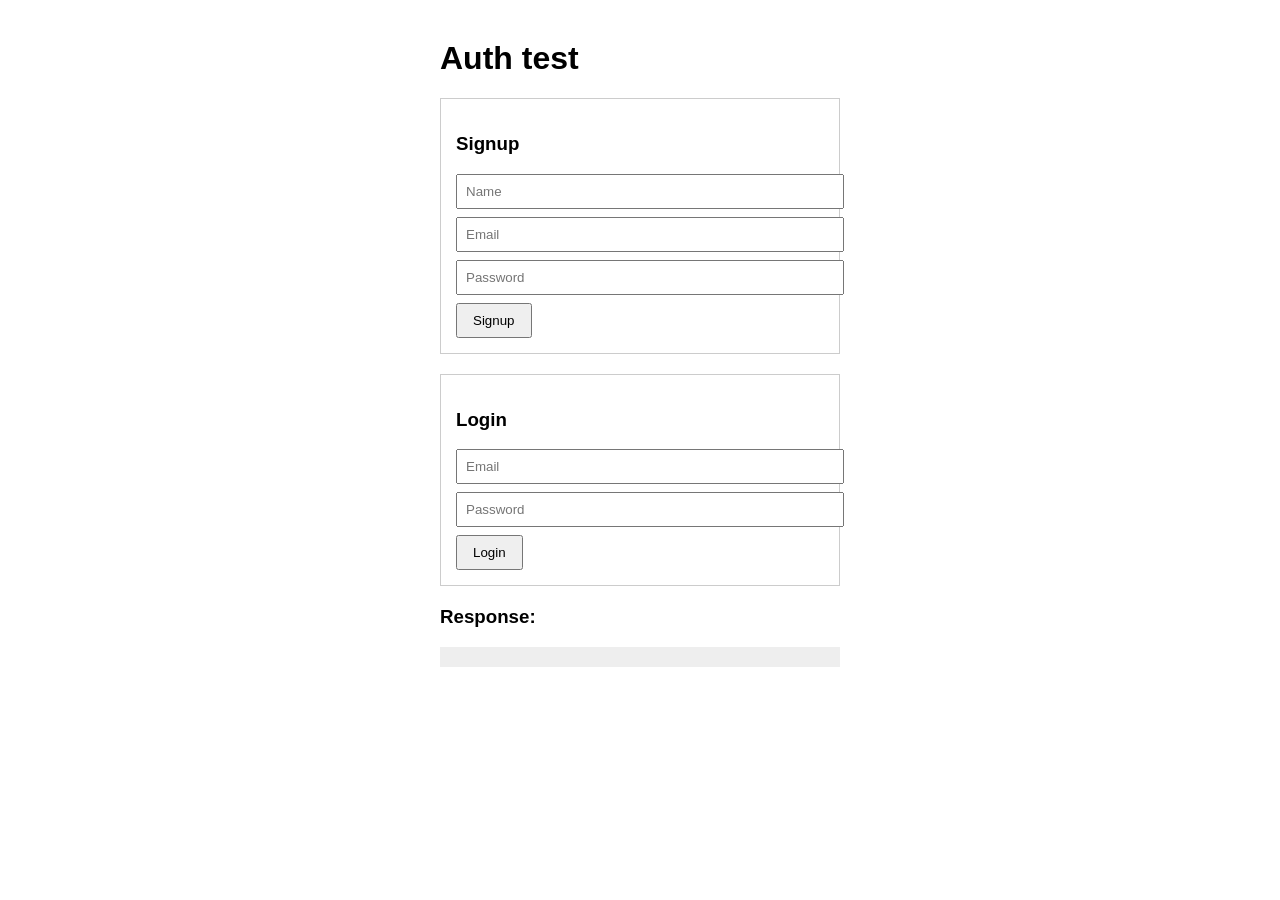
==== web/test_auth.html @ c8af8198 "A sessions table has been created in the db, a simple interface for testing auth has been implemente" ====
<!DOCTYPE html>
<html lang="uk">
<head>
    <meta charset="UTF-8">
    <title>Auth Test</title>
    <style>
        body {
            font-family: Arial, sans-serif;
            max-width: 400px;
            margin: 40px auto;
        }

        input {
            display: block;
            width: 100%;
            margin: 8px 0;
            padding: 8px;
        }

        button {
            padding: 8px 15px;
            cursor: pointer;
        }

        .box {
            border: 1px solid #ccc;
            padding: 15px;
            margin-bottom: 20px;
        }

        pre {
            background: #eee;
            padding: 10px;
        }
    </style>
</head>

<body>

<h1>Auth test</h1>

<div class="box">
    <h3>Signup</h3>

    <input id="signup-name" placeholder="Name">
    <input id="signup-email" placeholder="Email">
    <input id="signup-password" placeholder="Password" type="password">

    <button onclick="signup()">Signup</button>
</div>


<div class="box">
    <h3>Login</h3>

    <input id="login-email" placeholder="Email">
    <input id="login-password" placeholder="Password" type="password">

    <button onclick="login()">Login</button>
</div>


<h3>Response:</h3>
<pre id="result"></pre>


<script>

function show(data) {
    document.getElementById("result").textContent =
        JSON.stringify(data, null, 2);
}


async function signup() {

    const response = await fetch("/auth/signup", {
        method: "POST",
        headers: {
            "Content-Type": "application/json"
        },
        body: JSON.stringify({
            name: document.getElementById("signup-name").value,
            email: document.getElementById("signup-email").value,
            password: document.getElementById("signup-password").value
        })
    });

    const data = await response.text();

    show({
        status: response.status,
        response: data
    });
}



async function login() {

    const response = await fetch("/auth/login", {
        method: "POST",
        headers: {
            "Content-Type": "application/json"
        },
        body: JSON.stringify({
            email: document.getElementById("login-email").value,
            password: document.getElementById("login-password").value
        })
    });

    const data = await response.json();

    show({
        status: response.status,
        response: data
    });
}

</script>

</body>
</html>
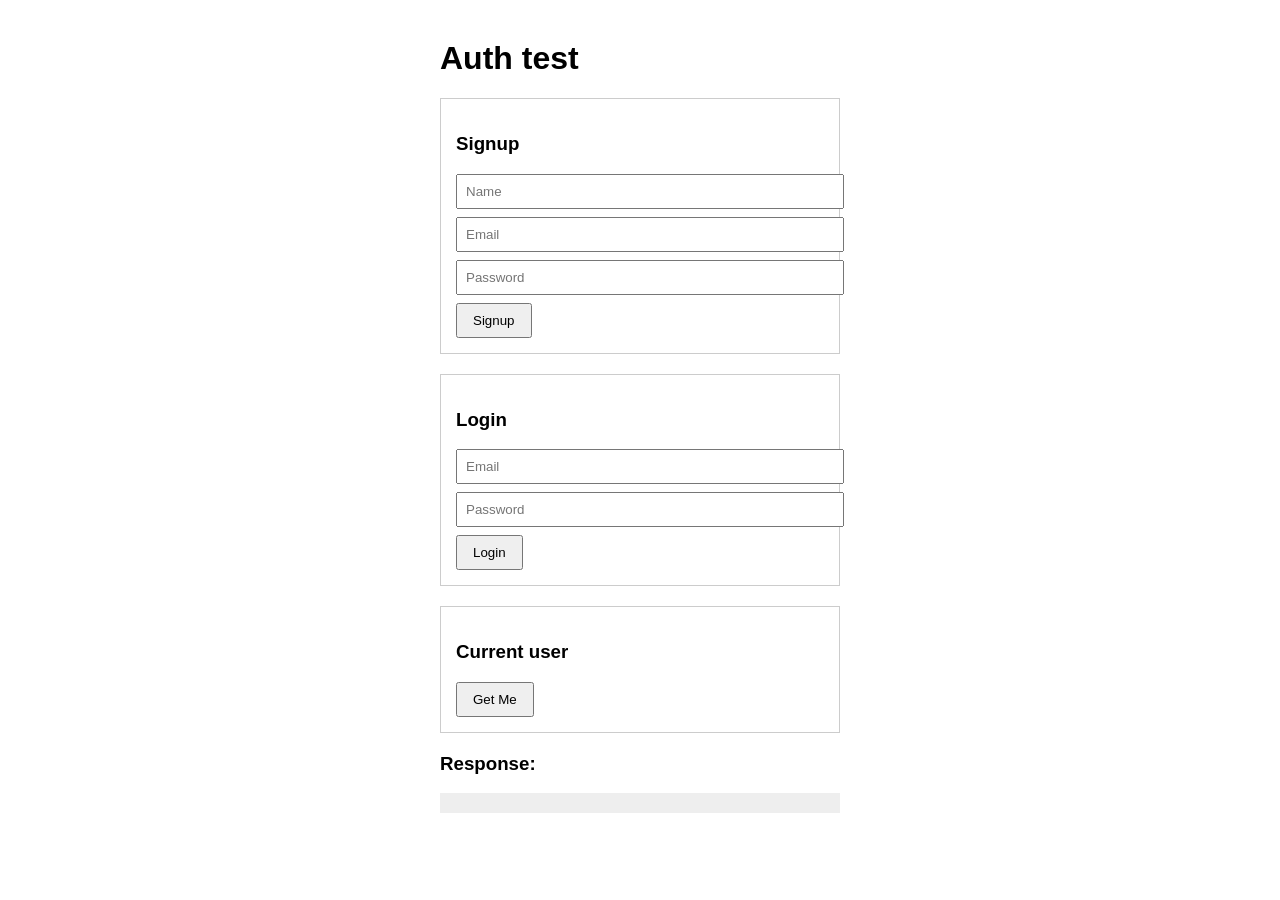
==== commit 1476d455: "Added auth/me which returns user data depending on the token." ====
--- a/web/test_auth.html
+++ b/web/test_auth.html
@@ -59,6 +59,11 @@
     <button onclick="login()">Login</button>
 </div>
 
+<div class="box">
+    <h3>Current user</h3>
+
+    <button onclick="getMe()">Get Me</button>
+</div>
 
 <h3>Response:</h3>
 <pre id="result"></pre>
@@ -94,8 +99,7 @@
     });
 }
 
-
-
+let accessToken
 async function login() {
 
     const response = await fetch("/auth/login", {
@@ -110,6 +114,26 @@
     });
 
     const data = await response.json();
+if (response.ok) {
+        accessToken = data.access_token;
+    }
+    show({
+        status: response.status,
+        response: data
+    });
+}
+
+async function getMe() {
+
+    const response = await fetch("/auth/me", {
+        method: "GET",
+        headers: {
+            "Authorization": "Bearer " + accessToken
+        }
+    });
+
+
+    const data = await response.json();
 
     show({
         status: response.status,
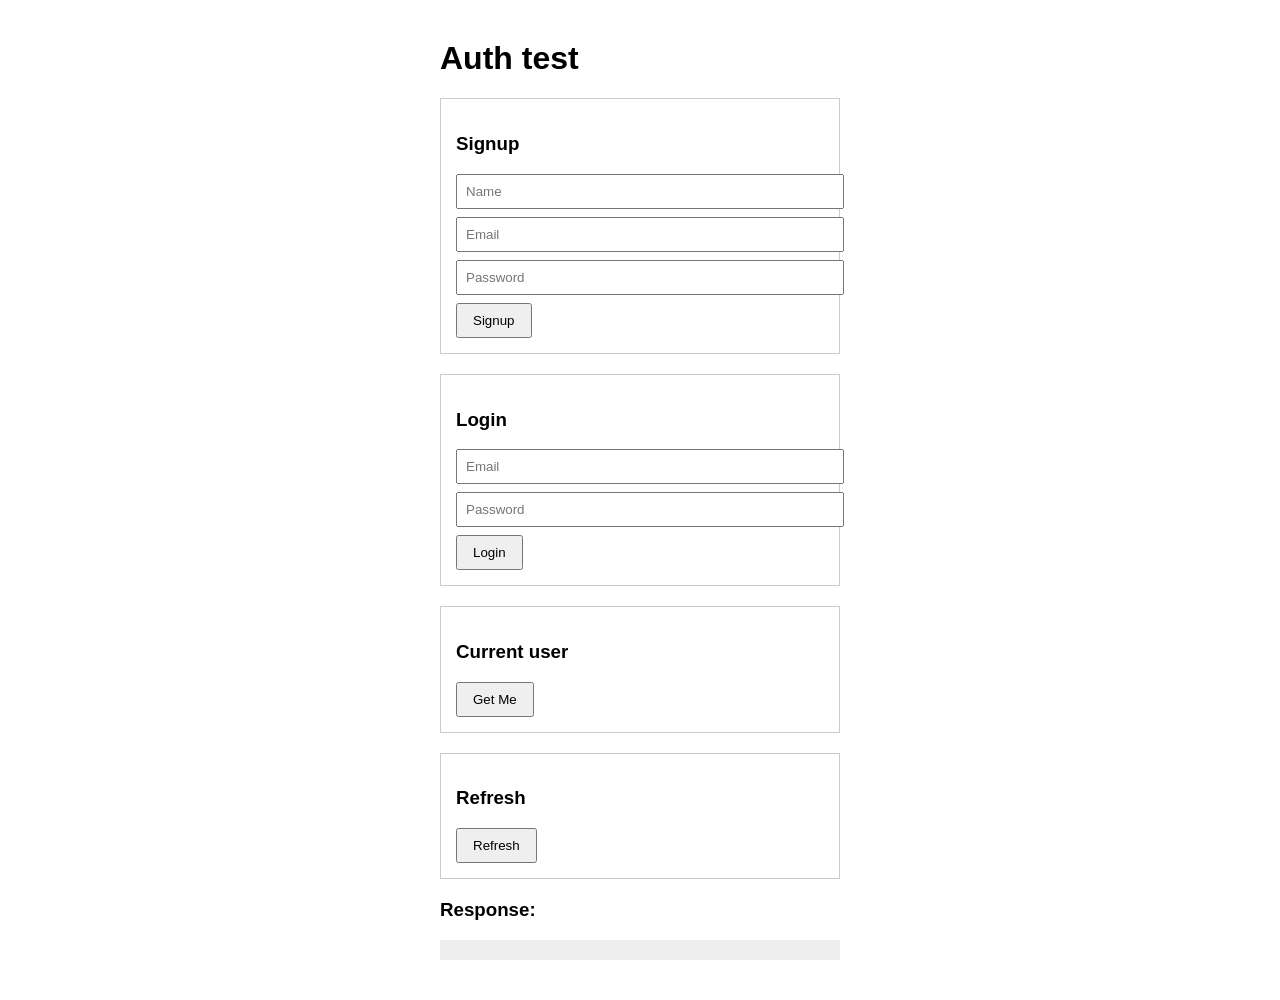
==== commit 1703e06f: "Refresh token rotation has been implemented." ====
--- a/web/test_auth.html
+++ b/web/test_auth.html
@@ -64,6 +64,14 @@
 
     <button onclick="getMe()">Get Me</button>
 </div>
+
+<div class="box">
+    <h3>Refresh</h3>
+
+    <button onclick="refresh()">Refresh</button>
+</div>
+
+
 
 <h3>Response:</h3>
 <pre id="result"></pre>
@@ -141,6 +149,28 @@
     });
 }
 
+async function refresh() {
+
+    const response = await fetch("/auth/refresh", {
+        method: "POST",
+        headers: {
+            "Authorization": "Bearer " + accessToken
+        }
+    });
+
+
+    const data = await response.json();
+if (response.ok) {
+        accessToken = data.access_token;
+    }
+
+
+    show({
+        status: response.status,
+        response: data
+    });
+}
+
 </script>
 
 </body>
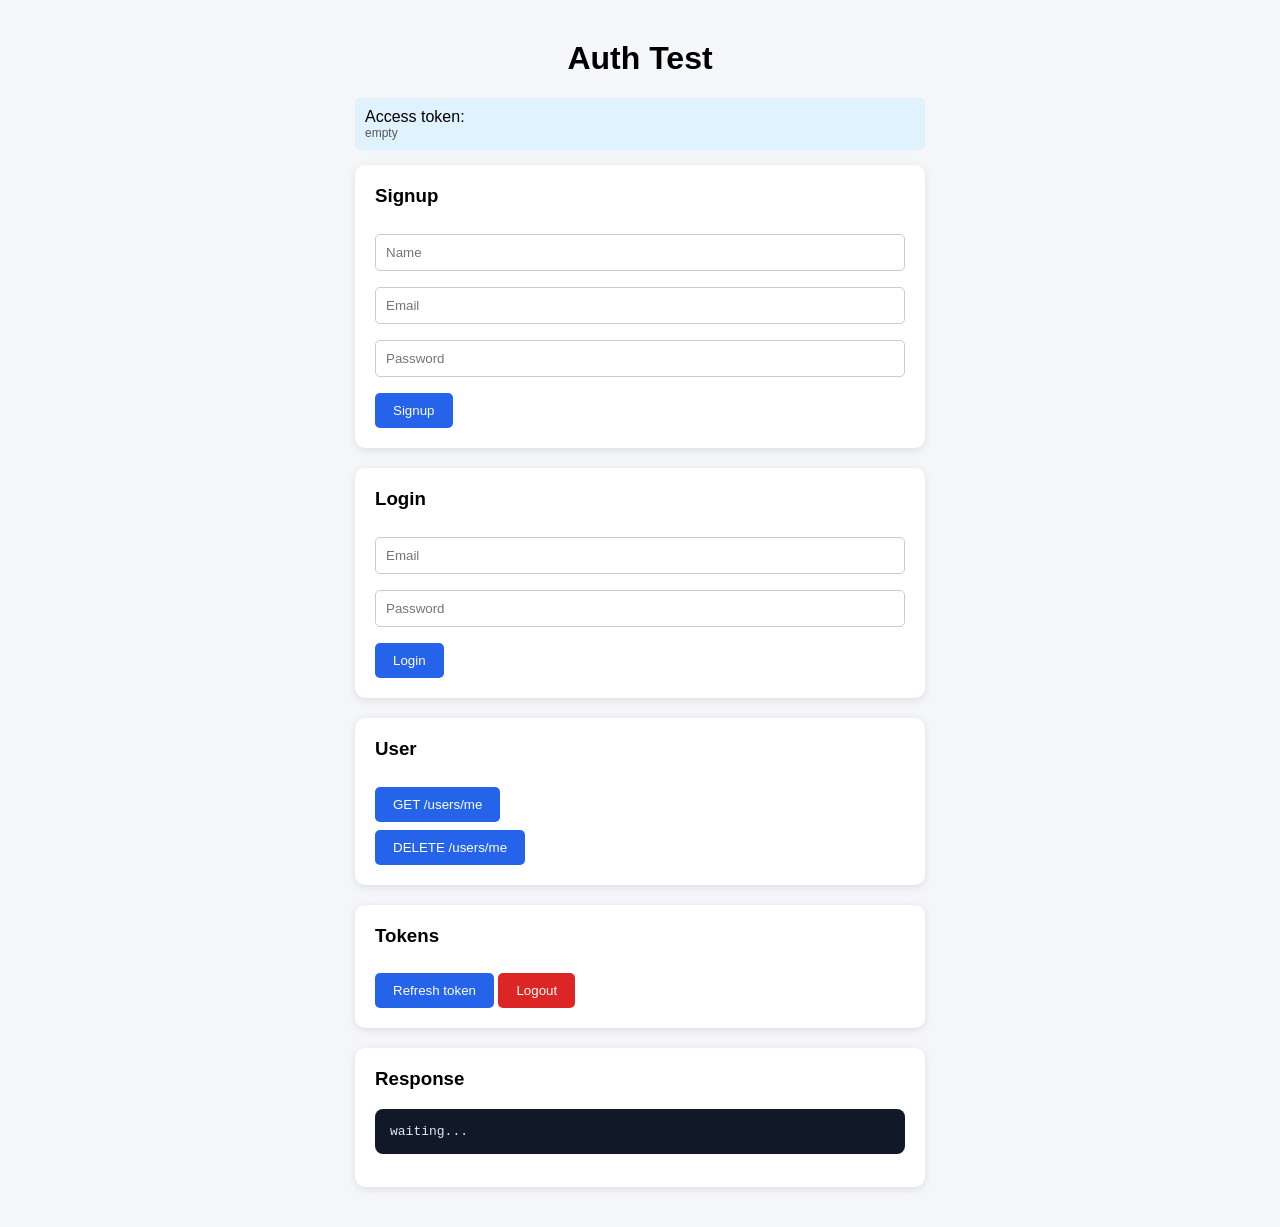
==== commit fdce8dc2: "User deletion implemented." ====
--- a/web/test_auth.html
+++ b/web/test_auth.html
@@ -1,83 +1,168 @@
 <!DOCTYPE html>
 <html lang="uk">
 <head>
-    <meta charset="UTF-8">
-    <title>Auth Test</title>
-    <style>
-        body {
-            font-family: Arial, sans-serif;
-            max-width: 400px;
-            margin: 40px auto;
-        }
-
-        input {
-            display: block;
-            width: 100%;
-            margin: 8px 0;
-            padding: 8px;
-        }
-
-        button {
-            padding: 8px 15px;
-            cursor: pointer;
-        }
-
-        .box {
-            border: 1px solid #ccc;
-            padding: 15px;
-            margin-bottom: 20px;
-        }
-
-        pre {
-            background: #eee;
-            padding: 10px;
-        }
-    </style>
+<meta charset="UTF-8">
+<title>Auth Test</title>
+
+<style>
+    * {
+        box-sizing: border-box;
+    }
+
+    body {
+        font-family: Arial, sans-serif;
+        background: #f5f6fa;
+        max-width: 600px;
+        margin: 40px auto;
+        padding: 0 15px;
+    }
+
+    h1 {
+        text-align: center;
+    }
+
+    .box {
+        background: white;
+        border-radius: 10px;
+        padding: 20px;
+        margin-bottom: 20px;
+        box-shadow: 0 2px 8px rgba(0,0,0,.1);
+    }
+
+    h3 {
+        margin-top: 0;
+    }
+
+    input {
+        width: 100%;
+        padding: 10px;
+        margin: 8px 0;
+        border: 1px solid #ccc;
+        border-radius: 5px;
+    }
+
+    button {
+        padding: 10px 18px;
+        margin-top: 8px;
+        cursor: pointer;
+        border: none;
+        border-radius: 5px;
+        background: #2563eb;
+        color: white;
+    }
+
+    button:hover {
+        background: #1d4ed8;
+    }
+
+    .danger {
+        background: #dc2626;
+    }
+
+    .danger:hover {
+        background: #b91c1c;
+    }
+
+    .token {
+        font-size: 12px;
+        color: #555;
+        word-break: break-all;
+    }
+
+    pre {
+        background: #111827;
+        color: #e5e7eb;
+        padding: 15px;
+        border-radius: 8px;
+        overflow-x: auto;
+    }
+
+    .status {
+        padding: 10px;
+        background: #e0f2fe;
+        border-radius: 5px;
+        margin-bottom: 15px;
+    }
+</style>
+
 </head>
 
 <body>
 
-<h1>Auth test</h1>
-
-<div class="box">
-    <h3>Signup</h3>
-
-    <input id="signup-name" placeholder="Name">
-    <input id="signup-email" placeholder="Email">
-    <input id="signup-password" placeholder="Password" type="password">
-
-    <button onclick="signup()">Signup</button>
-</div>
-
-
-<div class="box">
-    <h3>Login</h3>
-
-    <input id="login-email" placeholder="Email">
-    <input id="login-password" placeholder="Password" type="password">
-
-    <button onclick="login()">Login</button>
-</div>
-
-<div class="box">
-    <h3>Current user</h3>
-
-    <button onclick="getMe()">Get Me</button>
-</div>
-
-<div class="box">
-    <h3>Refresh</h3>
-
-    <button onclick="refresh()">Refresh</button>
-</div>
-
-
-
-<h3>Response:</h3>
-<pre id="result"></pre>
+<h1>Auth Test</h1>
+
+<div class="status">
+    Access token:
+    <div class="token" id="token">
+        empty
+    </div>
+</div>
+
+
+<div class="box">
+
+<h3>Signup</h3>
+
+<input id="signup-name" placeholder="Name">
+<input id="signup-email" placeholder="Email">
+<input id="signup-password" placeholder="Password" type="password">
+
+<button onclick="signup()">Signup</button>
+
+</div>
+
+
+<div class="box">
+
+<h3>Login</h3>
+
+<input id="login-email" placeholder="Email">
+<input id="login-password" placeholder="Password" type="password">
+
+<button onclick="login()">Login</button>
+
+</div>
+
+
+<div class="box">
+
+<h3>User</h3>
+
+<button onclick="getMe()">GET /users/me</button>
+            <br>
+<button onclick="deleteMe()">DELETE /users/me</button>
+
+</div>
+
+
+<div class="box">
+
+<h3>Tokens</h3>
+
+<button onclick="refresh()">Refresh token</button>
+
+<button onclick="logout()" class="danger">
+Logout
+</button>
+
+</div>
+
+
+<div class="box">
+
+<h3>Response</h3>
+
+<pre id="result">
+waiting...
+</pre>
+
+</div>
 
 
 <script>
+
+let accessToken = "";
+
 
 function show(data) {
     document.getElementById("result").textContent =
@@ -85,93 +170,190 @@
 }
 
 
+function updateToken() {
+    document.getElementById("token").textContent =
+        accessToken || "empty";
+}
+
+
+async function parseResponse(response) {
+
+    const text = await response.text();
+
+    try {
+        return JSON.parse(text);
+    }
+    catch {
+        return text;
+    }
+}
+
+
 async function signup() {
 
     const response = await fetch("/auth/signup", {
         method: "POST",
-        headers: {
-            "Content-Type": "application/json"
+        credentials: "include",
+        headers:{
+            "Content-Type":"application/json"
         },
-        body: JSON.stringify({
-            name: document.getElementById("signup-name").value,
-            email: document.getElementById("signup-email").value,
-            password: document.getElementById("signup-password").value
+        body:JSON.stringify({
+            name:
+            document.getElementById("signup-name").value,
+
+            email:
+            document.getElementById("signup-email").value,
+
+            password:
+            document.getElementById("signup-password").value
         })
     });
 
-    const data = await response.text();
 
     show({
         status: response.status,
-        response: data
-    });
-}
-
-let accessToken
+        response: await parseResponse(response)
+    });
+}
+
+
+
 async function login() {
 
     const response = await fetch("/auth/login", {
-        method: "POST",
-        headers: {
-            "Content-Type": "application/json"
+        method:"POST",
+        credentials:"include",
+        headers:{
+            "Content-Type":"application/json"
         },
-        body: JSON.stringify({
-            email: document.getElementById("login-email").value,
-            password: document.getElementById("login-password").value
+        body:JSON.stringify({
+
+            email:
+            document.getElementById("login-email").value,
+
+            password:
+            document.getElementById("login-password").value
         })
     });
 
-    const data = await response.json();
-if (response.ok) {
+
+    const data = await parseResponse(response);
+
+
+    if(response.ok){
         accessToken = data.access_token;
-    }
-    show({
-        status: response.status,
-        response: data
-    });
-}
-
-async function getMe() {
-
-    const response = await fetch("/auth/me", {
-        method: "GET",
-        headers: {
-            "Authorization": "Bearer " + accessToken
+        updateToken();
+    }
+
+
+    show({
+        status:response.status,
+        response:data
+    });
+}
+
+
+
+async function getMe(){
+
+    const response = await fetch("/users/me", {
+
+        method:"GET",
+
+        credentials:"include",
+
+        headers:{
+            "Authorization":
+            "Bearer " + accessToken
         }
     });
 
 
-    const data = await response.json();
-
-    show({
-        status: response.status,
-        response: data
-    });
-}
-
-async function refresh() {
+    show({
+        status:response.status,
+        response:await parseResponse(response)
+    });
+}
+
+async function deleteMe(){
+
+    const response = await fetch("/users/me", {
+
+        method:"DELETE",
+
+        credentials:"include",
+
+        headers:{
+            "Authorization":
+            "Bearer " + accessToken
+        }
+    });
+
+
+    show({
+        status:response.status,
+        response:await parseResponse(response)
+    });
+}
+
+
+
+async function refresh(){
 
     const response = await fetch("/auth/refresh", {
-        method: "POST",
-        headers: {
-            "Authorization": "Bearer " + accessToken
-        }
-    });
-
-
-    const data = await response.json();
-if (response.ok) {
+
+        method:"POST",
+
+        credentials:"include"
+    });
+
+
+    const data = await parseResponse(response);
+
+
+    if(response.ok){
+
         accessToken = data.access_token;
-    }
-
-
-    show({
-        status: response.status,
-        response: data
-    });
-}
+
+        updateToken();
+    }
+
+
+    show({
+        status:response.status,
+        response:data
+    });
+}
+
+
+
+async function logout(){
+
+    const response = await fetch("/auth/logout", {
+
+        method:"POST",
+
+        credentials:"include"
+    });
+
+
+    const data = await parseResponse(response);
+
+
+    accessToken = "";
+
+    updateToken();
+
+
+    show({
+        status:response.status,
+        response:data
+    });
+}
+
 
 </script>
+
 
 </body>
 </html>
